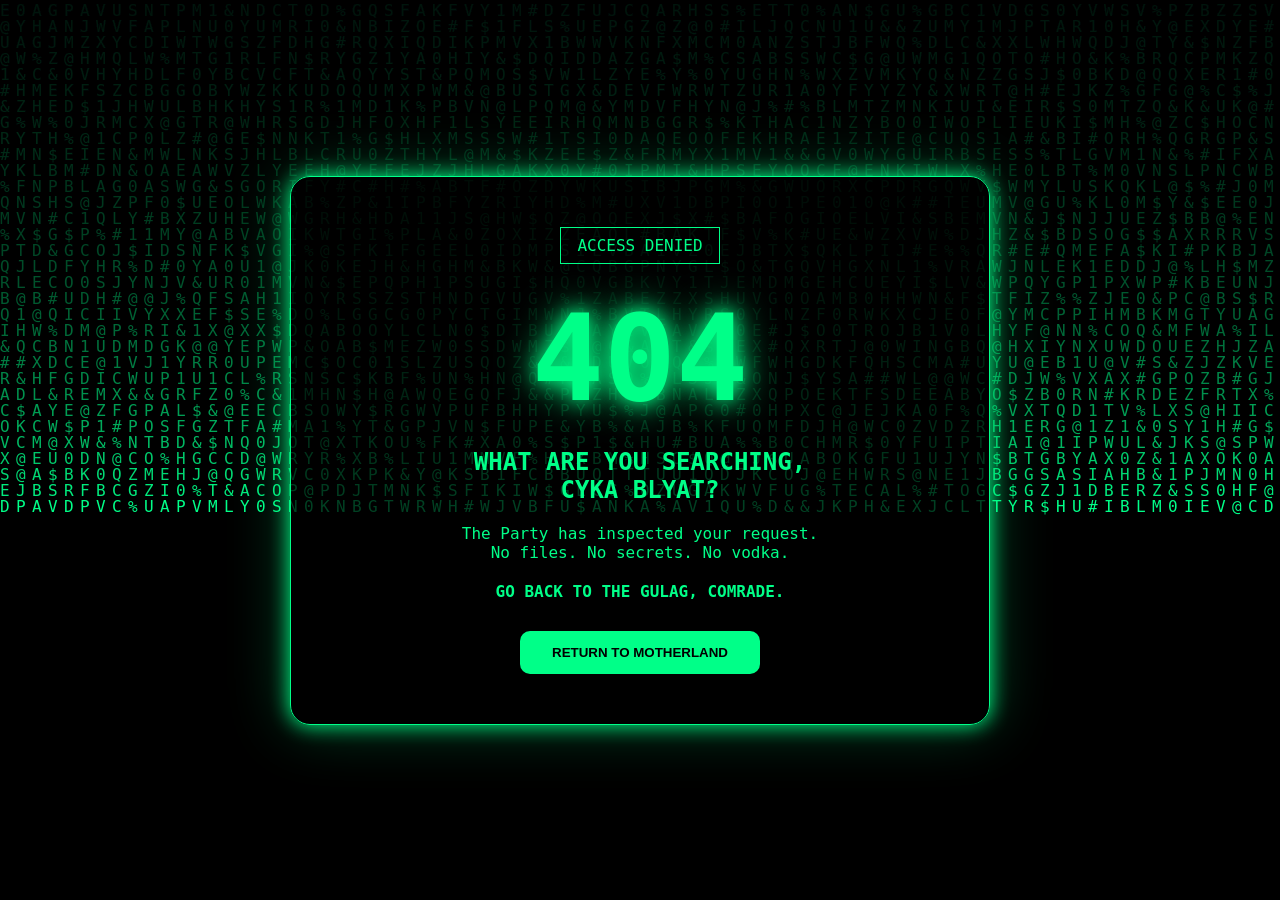
==== index.html @ 85bea61c "Add files via upload" ====
<!DOCTYPE html>
<html lang="en">
<head>
<meta charset="UTF-8">
<meta name="viewport" content="width=device-width, initial-scale=1.0">
<title>404 | AlphaDevs99</title>

<link rel="stylesheet" href="style.css">
<script src="script.js" defer></script>
</head>
<body>

<div id="matrix"></div>

<div class="container">
  <div class="card">

    <div class="status">
      ACCESS DENIED
    </div>

    <h1>404</h1>

    <h2>
      WHAT ARE YOU SEARCHING,<br>
      CYKA BLYAT?
    </h2>

    <p>The Party has inspected your request.</p>
    <p>No files. No secrets. No vodka.</p>

    <p class="warning">
      GO BACK TO THE GULAG, COMRADE.
    </p>

    <button onclick="location.href='/'">
      RETURN TO MOTHERLAND
    </button>

  </div>
</div>

</body>
</html>
---- style.css ----
*{
  margin:0;
  padding:0;
  box-sizing:border-box;
}

body{
  background:#030303;
  color:#00ff88;
  font-family:Consolas,monospace;
  overflow:hidden;
  height:100vh;
}

#matrix{
  position:fixed;
  inset:0;
  z-index:0;
}

.container{
  position:relative;
  z-index:2;
  width:100%;
  height:100vh;
  display:flex;
  justify-content:center;
  align-items:center;
  padding:20px;
}

.card{
  max-width:700px;
  width:100%;
  padding:50px;
  text-align:center;

  background:rgba(0,0,0,.75);
  border:1px solid #00ff88;

  box-shadow:
    0 0 20px #00ff88,
    0 0 60px rgba(0,255,136,.3);

  border-radius:20px;
}

.status{
  display:inline-block;
  padding:8px 16px;
  border:1px solid #00ff88;
  margin-bottom:25px;
}

h1{
  font-size:120px;
  text-shadow:
    0 0 20px #00ff88,
    0 0 40px #00ff88;
}

h2{
  margin:20px 0;
}

.warning{
  margin-top:20px;
  font-weight:bold;
}

button{
  margin-top:30px;
  padding:14px 32px;
  border:none;
  border-radius:10px;
  cursor:pointer;
  font-weight:bold;
  background:#00ff88;
}
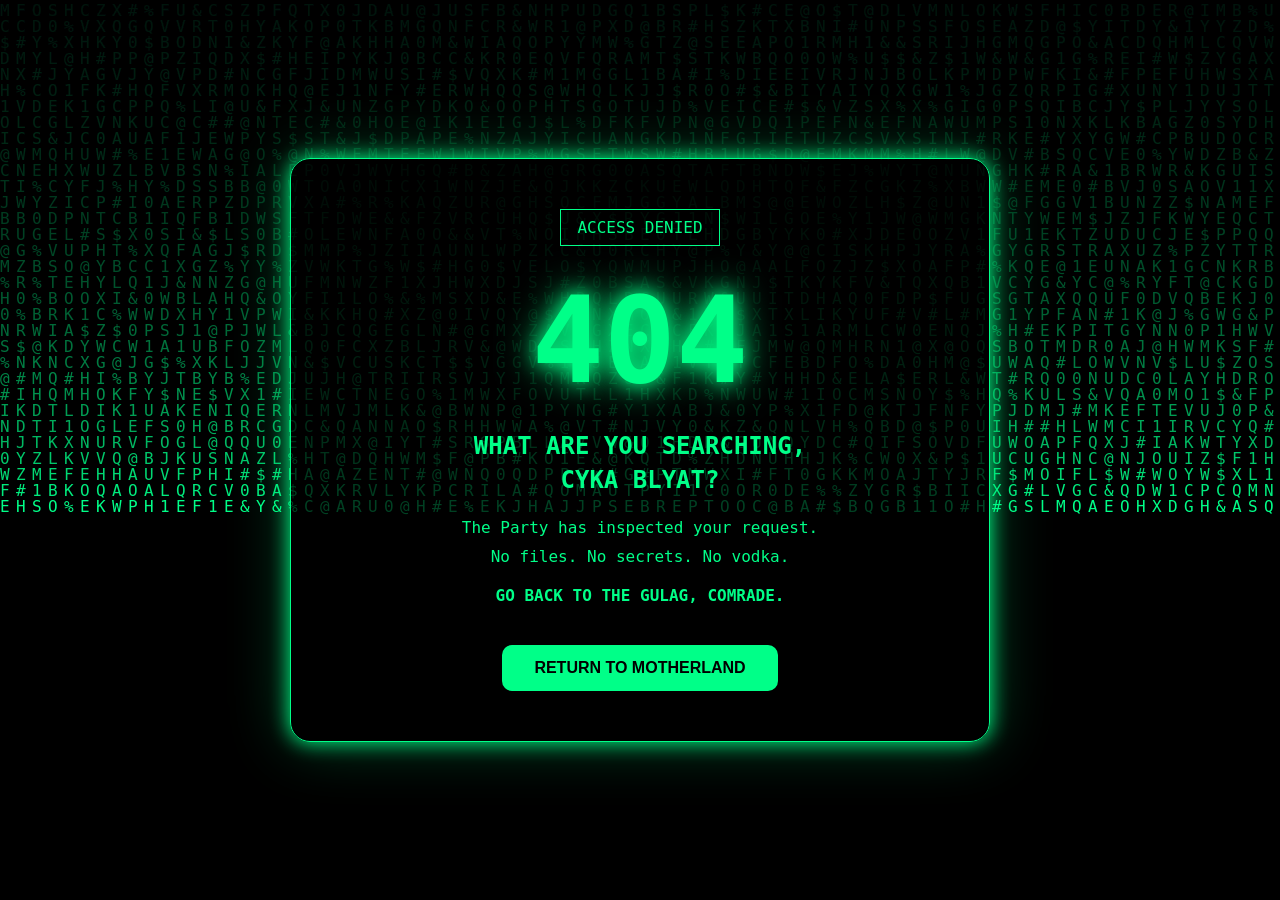
==== commit 84126dab: "Add files via upload" ====
--- a/index.html
+++ b/index.html
@@ -3,41 +3,61 @@
 <head>
 <meta charset="UTF-8">
 <meta name="viewport" content="width=device-width, initial-scale=1.0">
+
 <title>404 | AlphaDevs99</title>
 
 <link rel="stylesheet" href="style.css">
 <script src="script.js" defer></script>
+
 </head>
 <body>
 
 <div id="matrix"></div>
 
 <div class="container">
-  <div class="card">
 
-    <div class="status">
-      ACCESS DENIED
-    </div>
+<div class="card">
 
-    <h1>404</h1>
+<div class="status">
+ACCESS DENIED
+</div>
 
-    <h2>
-      WHAT ARE YOU SEARCHING,<br>
-      CYKA BLYAT?
-    </h2>
+<h1>404</h1>
 
-    <p>The Party has inspected your request.</p>
-    <p>No files. No secrets. No vodka.</p>
+<h2>
+WHAT ARE YOU SEARCHING,<br>
+CYKA BLYAT?
+</h2>
 
-    <p class="warning">
-      GO BACK TO THE GULAG, COMRADE.
-    </p>
+<p>The Party has inspected your request.</p>
+<p>No files. No secrets. No vodka.</p>
 
-    <button onclick="location.href='/'">
-      RETURN TO MOTHERLAND
-    </button>
+<p class="warning">
+GO BACK TO THE GULAG, COMRADE.
+</p>
 
-  </div>
+<button id="backBtn">
+RETURN TO MOTHERLAND
+</button>
+
+</div>
+
+</div>
+
+<div id="videoOverlay">
+
+<video
+id="introVideo"
+playsinline
+preload="auto"
+>
+
+<source
+src="https://videotourl.com/videos/1776681170382-d0251c74-9834-4667-bfd8-62b3922c1106.mp4"
+type="video/mp4">
+
+</video>
+
 </div>
 
 </body>
--- a/style.css
+++ b/style.css
@@ -1,79 +1,121 @@
 *{
-  margin:0;
-  padding:0;
-  box-sizing:border-box;
+margin:0;
+padding:0;
+box-sizing:border-box;
 }
 
 body{
-  background:#030303;
-  color:#00ff88;
-  font-family:Consolas,monospace;
-  overflow:hidden;
-  height:100vh;
+background:#030303;
+color:#00ff88;
+font-family:Consolas,monospace;
+overflow:hidden;
+height:100vh;
 }
 
 #matrix{
-  position:fixed;
-  inset:0;
-  z-index:0;
+position:fixed;
+inset:0;
+z-index:0;
 }
 
 .container{
-  position:relative;
-  z-index:2;
-  width:100%;
-  height:100vh;
-  display:flex;
-  justify-content:center;
-  align-items:center;
-  padding:20px;
+position:relative;
+z-index:2;
+width:100%;
+height:100vh;
+display:flex;
+justify-content:center;
+align-items:center;
+padding:20px;
 }
 
 .card{
-  max-width:700px;
-  width:100%;
-  padding:50px;
-  text-align:center;
-
-  background:rgba(0,0,0,.75);
-  border:1px solid #00ff88;
-
-  box-shadow:
-    0 0 20px #00ff88,
-    0 0 60px rgba(0,255,136,.3);
-
-  border-radius:20px;
+max-width:700px;
+width:100%;
+padding:50px;
+text-align:center;
+background:rgba(0,0,0,.75);
+border:1px solid #00ff88;
+box-shadow:
+0 0 20px #00ff88,
+0 0 60px rgba(0,255,136,.3);
+border-radius:20px;
 }
 
 .status{
-  display:inline-block;
-  padding:8px 16px;
-  border:1px solid #00ff88;
-  margin-bottom:25px;
+display:inline-block;
+padding:8px 16px;
+border:1px solid #00ff88;
+margin-bottom:25px;
 }
 
 h1{
-  font-size:120px;
-  text-shadow:
-    0 0 20px #00ff88,
-    0 0 40px #00ff88;
+font-size:120px;
+text-shadow:
+0 0 20px #00ff88,
+0 0 40px #00ff88;
 }
 
 h2{
-  margin:20px 0;
+margin:20px 0;
+line-height:1.4;
+}
+
+p{
+margin:10px 0;
 }
 
 .warning{
-  margin-top:20px;
-  font-weight:bold;
+margin-top:20px;
+font-weight:bold;
 }
 
 button{
-  margin-top:30px;
-  padding:14px 32px;
-  border:none;
-  border-radius:10px;
-  cursor:pointer;
-  font-weight:bold;
-  background:#00ff88;
+margin-top:30px;
+padding:14px 32px;
+border:none;
+border-radius:10px;
+cursor:pointer;
+font-weight:bold;
+font-size:16px;
+background:#00ff88;
+color:#000;
+transition:.3s;
+}
+
+button:hover{
+transform:scale(1.05);
+box-shadow:
+0 0 15px #00ff88,
+0 0 30px #00ff88;
+}
+
+#videoOverlay{
+display:none;
+position:fixed;
+inset:0;
+background:#000;
+z-index:999999;
+}
+
+#introVideo{
+width:100%;
+height:100%;
+object-fit:cover;
+}
+
+@media(max-width:768px){
+
+h1{
+font-size:80px;
+}
+
+h2{
+font-size:24px;
+}
+
+.card{
+padding:30px;
+}
+
 }
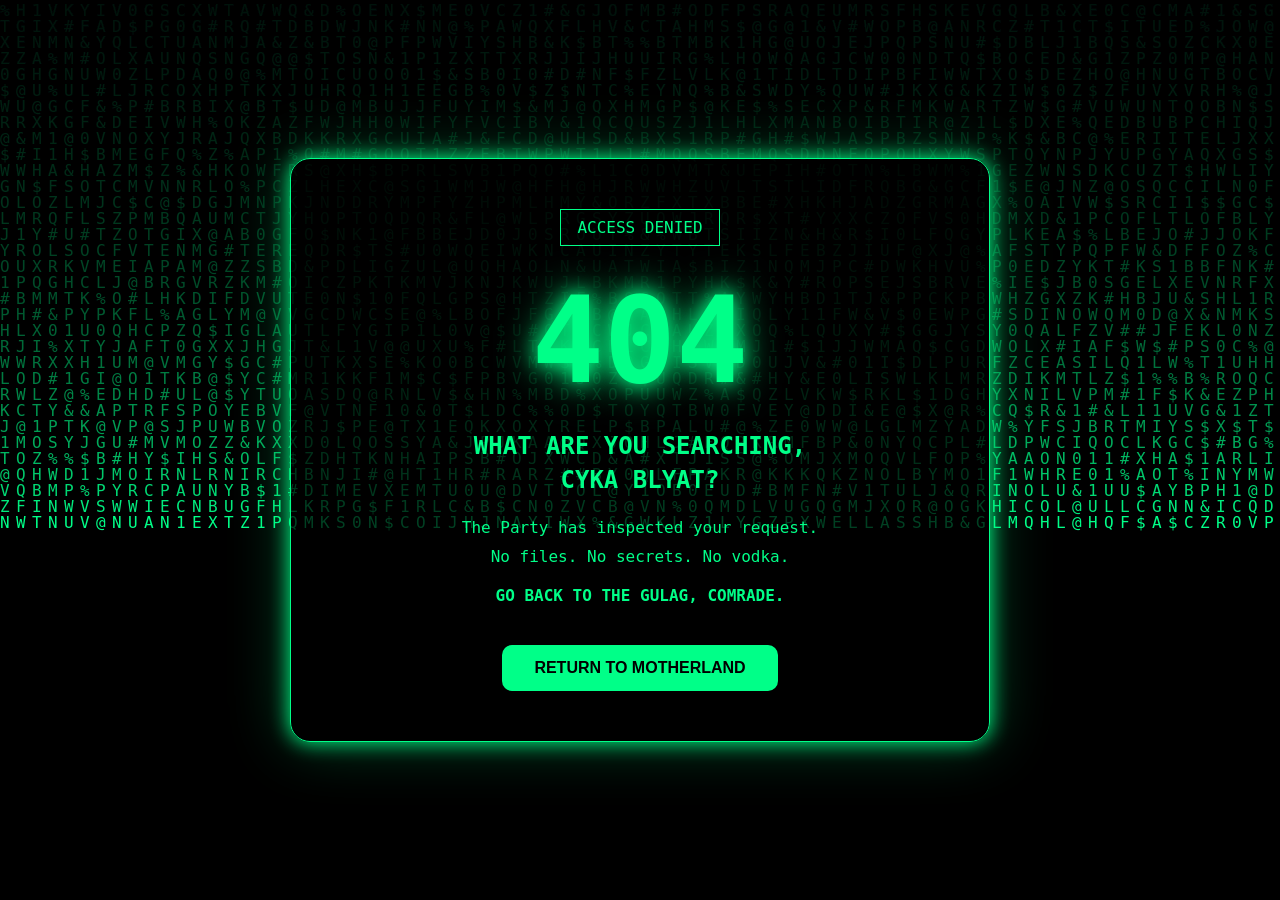
==== commit 54abf558: "Add files via upload" ====
--- a/index.html
+++ b/index.html
@@ -48,6 +48,8 @@
 
 <video
 id="introVideo"
+controls
+muted
 playsinline
 preload="auto"
 >
--- a/style.css
+++ b/style.css
@@ -102,6 +102,7 @@
 width:100%;
 height:100%;
 object-fit:cover;
+background:#000;
 }
 
 @media(max-width:768px){
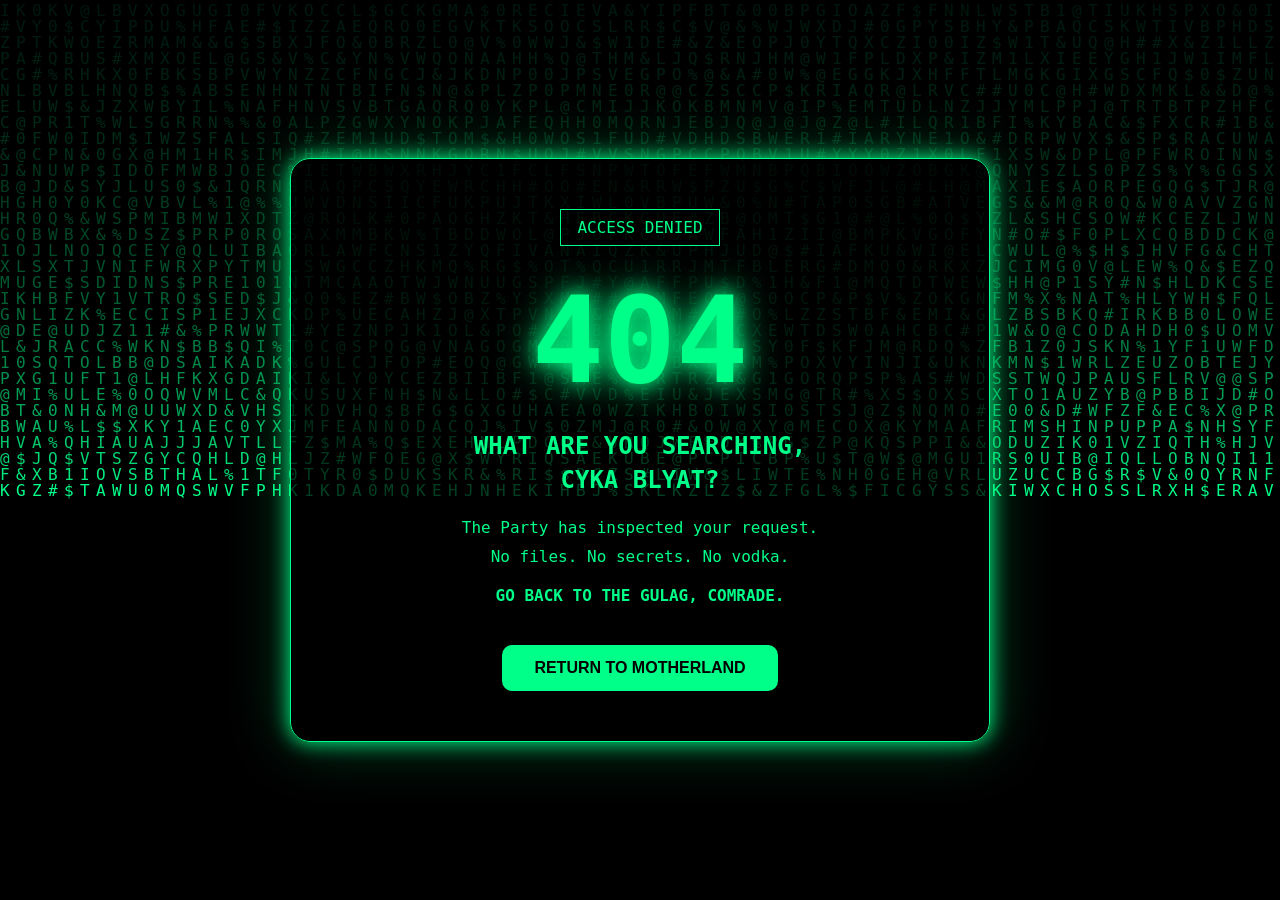
==== commit 4c537a99: "Add files via upload" ====
--- a/index.html
+++ b/index.html
@@ -6,8 +6,8 @@
 
 <title>404 | AlphaDevs99</title>
 
-<link rel="stylesheet" href="style.css">
-<script src="script.js" defer></script>
+<link rel="stylesheet" href="style.css?v=3">
+<script src="script.js?v=3" defer></script>
 
 </head>
 <body>
@@ -48,8 +48,7 @@
 
 <video
 id="introVideo"
-controls
-muted
+loop
 playsinline
 preload="auto"
 >
--- a/style.css
+++ b/style.css
@@ -103,6 +103,7 @@
 height:100%;
 object-fit:cover;
 background:#000;
+pointer-events:none;
 }
 
 @media(max-width:768px){
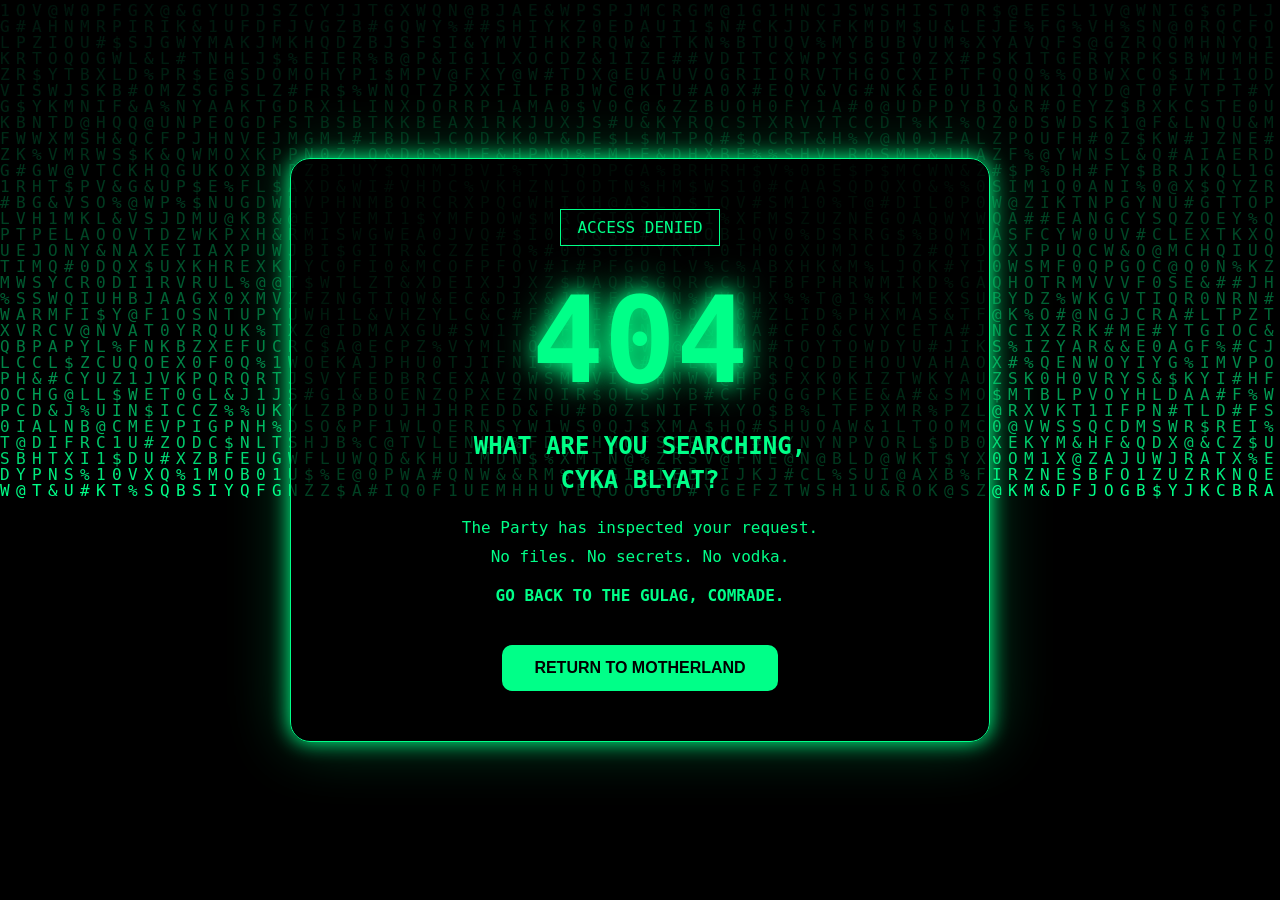
==== commit 6d1de15a: "Update video source URL in index.html" ====
--- a/index.html
+++ b/index.html
@@ -54,7 +54,7 @@
 >
 
 <source
-src="https://videotourl.com/videos/1776681170382-d0251c74-9834-4667-bfd8-62b3922c1106.mp4"
+src="https://videotourl.com/videos/1780765326581-991fc25b-7f6c-4713-ab0c-24fc04e4c7fe.mp4"
 type="video/mp4">
 
 </video>
@@ -62,4 +62,4 @@
 </div>
 
 </body>
-</html>+</html>
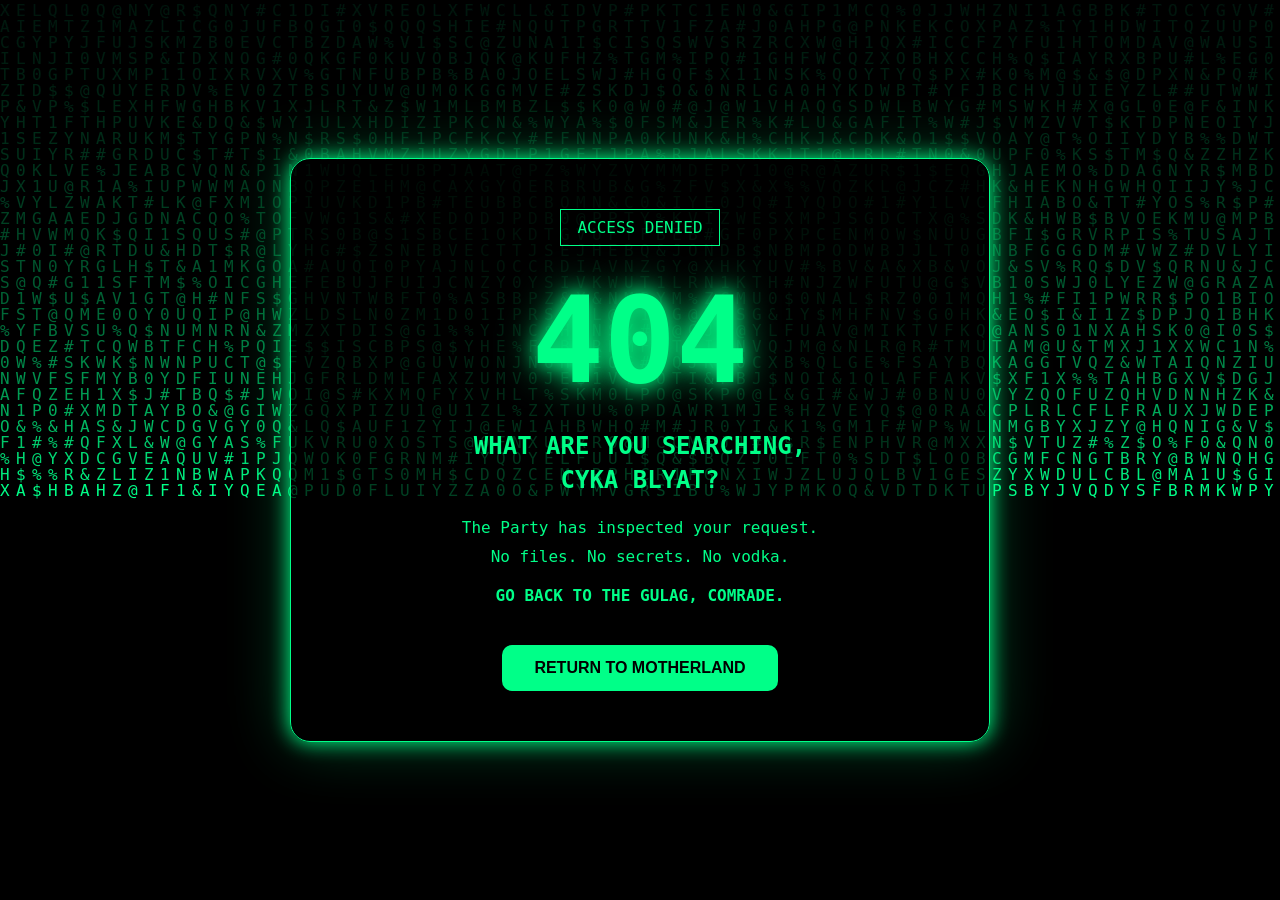
==== commit 29a1b650: "Change video source to 404 Updated video source URL to a 404 error." ====
--- a/index.html
+++ b/index.html
@@ -54,7 +54,7 @@
 >
 
 <source
-src="https://videotourl.com/videos/1780765326581-991fc25b-7f6c-4713-ab0c-24fc04e4c7fe.mp4"
+src="404"
 type="video/mp4">
 
 </video>
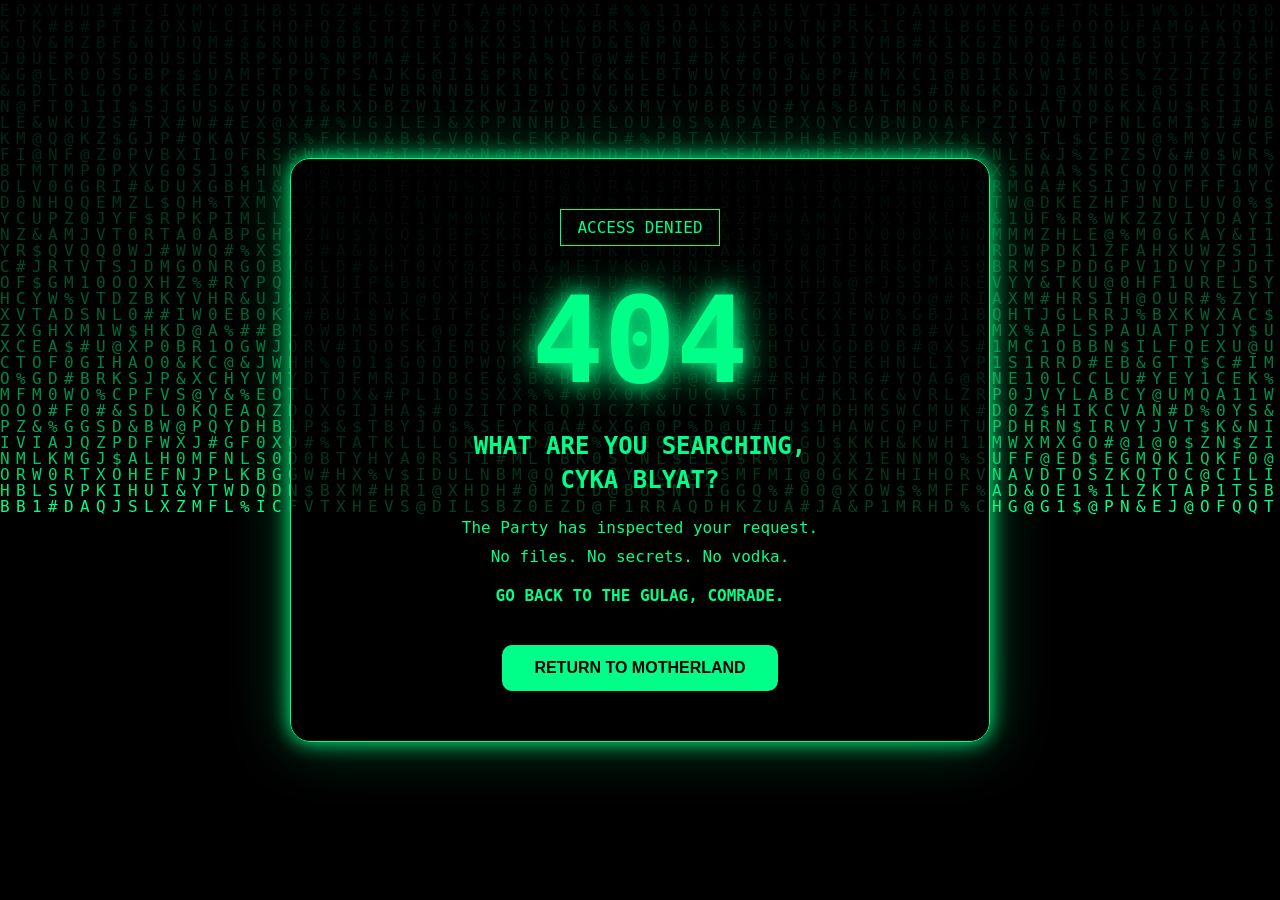
==== commit 49e7e533: "Add files via upload" ====
--- a/index.html
+++ b/index.html
@@ -54,7 +54,7 @@
 >
 
 <source
-src="404"
+src="https://files.catbox.moe/4ubsmz.mp4"
 type="video/mp4">
 
 </video>
